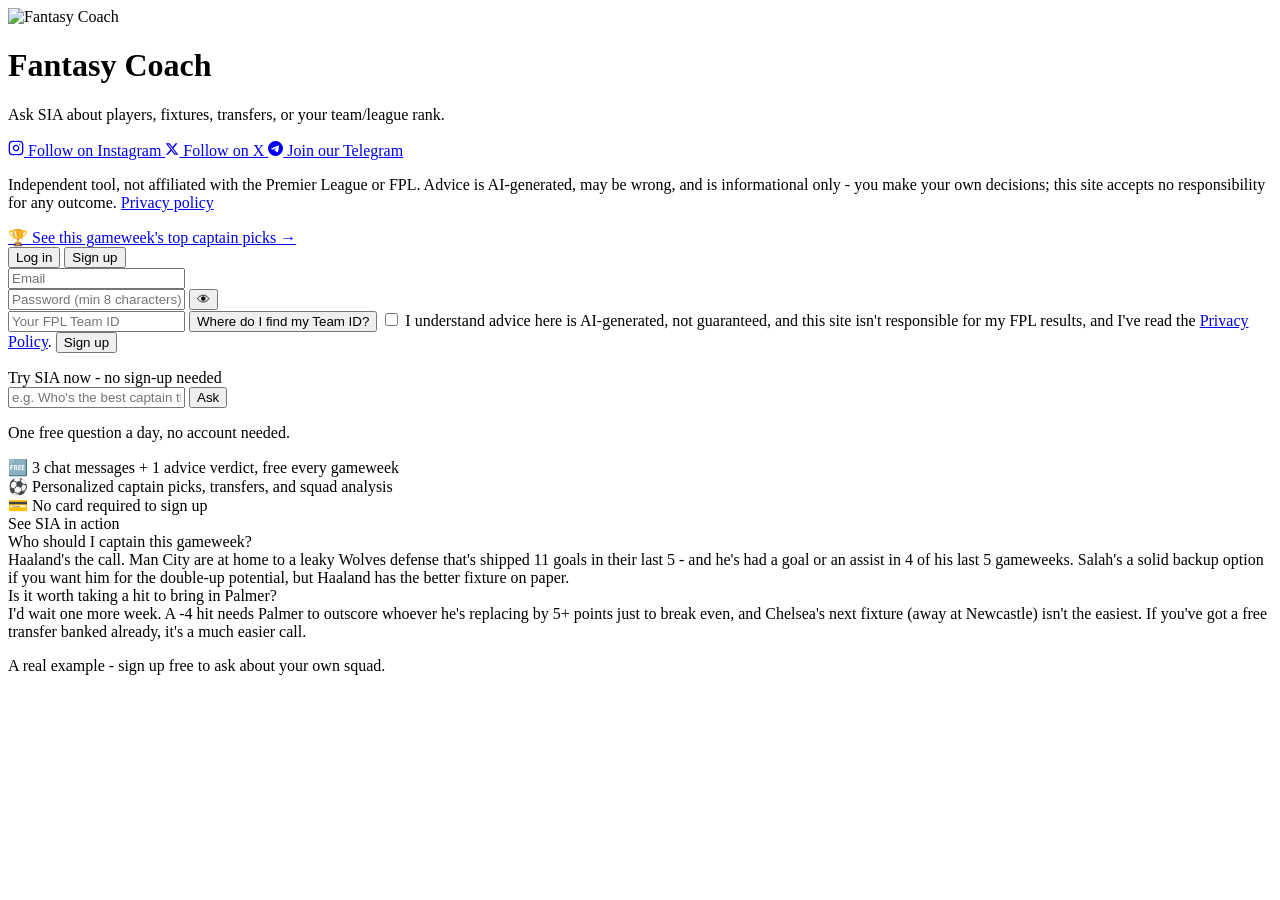
==== frontend/index.html @ 24289732 "Add a privacy policy page at /privacy Covers what the site actually collects (account, usage, purcha" ====
<!doctype html>
<html lang="en">
<head>
  <meta charset="utf-8" />
  <meta name="viewport" content="width=device-width, initial-scale=1" />
  <link rel="icon" type="image/png" href="/static/favicon.png" />
  <title>Fantasy Coach - AI Fantasy Premier League Advice</title>
  <meta name="description" content="Get AI-powered Fantasy Premier League advice from SIA - personalized captain picks, transfer suggestions, chip strategy, and squad analysis for your FPL team. Free to start." />
  <link rel="canonical" href="https://fantasycoach.org/" />
  <meta property="og:type" content="website" />
  <meta property="og:site_name" content="Fantasy Coach" />
  <meta property="og:title" content="Fantasy Coach - AI Fantasy Premier League Advice" />
  <meta property="og:description" content="Ask SIA about players, fixtures, transfers, captaincy, or your team/league rank - personalized FPL advice powered by AI." />
  <meta property="og:url" content="https://fantasycoach.org/" />
  <meta name="twitter:card" content="summary" />
  <meta name="twitter:title" content="Fantasy Coach - AI Fantasy Premier League Advice" />
  <meta name="twitter:description" content="Personalized Fantasy Premier League advice powered by AI - captaincy, transfers, chip strategy, and squad analysis." />
  <link rel="stylesheet" href="/static/style.css" />
</head>
<body>
  <div class="app">
    <header>
      <img src="/static/logo.jpg" alt="Fantasy Coach" class="site-logo" />
      <h1>Fantasy Coach</h1>
      <p class="subtitle">Ask SIA about players, fixtures, transfers, or your team/league rank.</p>
      <a href="https://www.instagram.com/fantasy.coach.ai/" target="_blank" rel="noopener" class="social-link">
        <svg class="social-link-icon" viewBox="0 0 24 24" width="16" height="16" fill="none" stroke="currentColor" stroke-width="2" stroke-linecap="round" stroke-linejoin="round">
          <rect x="2" y="2" width="20" height="20" rx="5" ry="5"></rect>
          <path d="M16 11.37A4 4 0 1 1 12.63 8 4 4 0 0 1 16 11.37z"></path>
          <line x1="17.5" y1="6.5" x2="17.51" y2="6.5"></line>
        </svg>
        Follow on Instagram
      </a>
      <a href="https://x.com/fantasycoachai" target="_blank" rel="noopener" class="social-link">
        <svg class="social-link-icon" viewBox="0 0 24 24" width="14" height="14" fill="currentColor">
          <path d="M18.244 2.25h3.308l-7.227 8.26 8.502 11.24H16.17l-5.214-6.817L4.99 21.75H1.68l7.73-8.835L1.254 2.25H8.08l4.713 6.231zm-1.161 17.52h1.833L7.084 4.126H5.117z"></path>
        </svg>
        Follow on X
      </a>
      <a href="https://t.me/fantasycoachai" target="_blank" rel="noopener" class="social-link">
        <svg class="social-link-icon" viewBox="0 0 24 24" width="15" height="15" fill="currentColor">
          <path d="M11.944 0A12 12 0 0 0 0 12a12 12 0 0 0 12 12 12 12 0 0 0 12-12A12 12 0 0 0 12 0a12 12 0 0 0-.056 0zm4.962 7.224c.1-.002.321.023.465.14a.506.506 0 0 1 .171.325c.016.093.036.306.02.472-.18 1.898-.962 6.502-1.36 8.627-.168.9-.499 1.201-.82 1.23-.696.065-1.225-.46-1.9-.902-1.056-.693-1.653-1.124-2.678-1.8-1.185-.78-.417-1.21.258-1.91.177-.184 3.247-2.977 3.307-3.23.007-.032.014-.15-.056-.212s-.174-.041-.249-.024c-.106.024-1.793 1.14-5.061 3.345-.48.33-.913.49-1.302.48-.428-.008-1.252-.241-1.865-.44-.752-.245-1.349-.374-1.297-.789.027-.216.325-.437.893-.663 3.498-1.524 5.83-2.529 6.998-3.014 3.332-1.386 4.025-1.627 4.476-1.635z"></path>
        </svg>
        Join our Telegram
      </a>
      <p class="disclaimer">
        Independent tool, not affiliated with the Premier League or FPL. Advice is AI-generated, may be
        wrong, and is informational only - you make your own decisions; this site accepts no
        responsibility for any outcome. <a href="/privacy">Privacy policy</a>
      </p>
      <a href="/captain-picks" class="header-captain-picks-banner">
        <span class="header-captain-picks-icon">🏆</span>
        <span>See this gameweek's top captain picks</span>
        <span class="header-captain-picks-arrow">→</span>
      </a>
    </header>

    <div id="auth-section" class="auth-section">
      <div class="auth-tabs">
        <button type="button" id="tab-login" class="tab">Log in</button>
        <button type="button" id="tab-signup" class="tab active">Sign up</button>
      </div>
      <form id="auth-form" class="auth-form">
        <input id="auth-email" type="email" placeholder="Email" autocomplete="email" required />
        <div class="password-field">
          <input id="auth-password" type="password" placeholder="Password (min 8 characters)"
                 autocomplete="current-password" required />
          <button type="button" id="auth-password-toggle" class="password-toggle-btn"
                  aria-label="Show password">👁</button>
        </div>
        <input id="auth-team-id" type="text" inputmode="numeric" placeholder="Your FPL Team ID"
               autocomplete="off" required />
        <button type="button" id="auth-team-id-help-btn" class="auth-team-id-help-btn">
          Where do I find my Team ID?
        </button>
        <div id="auth-team-id-help" class="auth-team-id-help" hidden>
          <ol>
            <li>Log into <a href="https://fantasy.premierleague.com/" target="_blank" rel="noopener">fantasy.premierleague.com</a>
              and open "Points" or "My Team".</li>
            <li>Look at the page's URL - it ends in something like
              <code>/entry/1234567/event/1</code>.</li>
            <li>That number (<code>1234567</code> in the example) is your Team ID - copy it in below.</li>
          </ol>
        </div>
        <p id="auth-team-preview" class="auth-team-preview" hidden></p>
        <label id="auth-agree-row" class="auth-agree-row">
          <input type="checkbox" id="auth-agree" />
          I understand advice here is AI-generated, not guaranteed, and this site isn't
          responsible for my FPL results, and I've read the
          <a href="/privacy" target="_blank" rel="noopener">Privacy Policy</a>.
        </label>
        <button type="submit" id="auth-submit">Sign up</button>
      </form>
      <p id="auth-error" class="auth-error"></p>
    </div>

    <div class="landing-try">
      <div class="landing-try-title">Try SIA now - no sign-up needed</div>
      <form id="try-form" class="landing-try-form">
        <input id="try-input" type="text" maxlength="300" autocomplete="off" required
               placeholder="e.g. Who's the best captain this gameweek?" />
        <button type="submit" id="try-submit">Ask</button>
      </form>
      <div id="try-reply" class="msg assistant landing-try-reply" hidden></div>
      <p id="try-note" class="landing-example-note">One free question a day, no account needed.</p>
    </div>

    <div id="gameweek-bar" class="gameweek-bar"></div>

    <div id="news-feed" class="news-feed" hidden>
      <div class="news-feed-title">📰 Latest FPL news</div>
      <div id="news-feed-list" class="news-feed-list"></div>
    </div>

    <div class="landing-value-prop">
      <div class="landing-value-item"><span>🆓</span> 3 chat messages + 1 advice verdict, free every gameweek</div>
      <div class="landing-value-item"><span>⚽</span> Personalized captain picks, transfers, and squad analysis</div>
      <div class="landing-value-item"><span>💳</span> No card required to sign up</div>
    </div>

    <div class="landing-example">
      <div class="landing-example-title">See SIA in action</div>
      <div class="landing-example-chat">
        <div class="msg user">Who should I captain this gameweek?</div>
        <div class="msg assistant">Haaland's the call. Man City are at home to a leaky Wolves defense that's shipped 11 goals in their last 5 - and he's had a goal or an assist in 4 of his last 5 gameweeks. Salah's a solid backup option if you want him for the double-up potential, but Haaland has the better fixture on paper.</div>
        <div class="msg user">Is it worth taking a hit to bring in Palmer?</div>
        <div class="msg assistant">I'd wait one more week. A -4 hit needs Palmer to outscore whoever he's replacing by 5+ points just to break even, and Chelsea's next fixture (away at Newcastle) isn't the easiest. If you've got a free transfer banked already, it's a much easier call.</div>
      </div>
      <p class="landing-example-note">A real example - sign up free to ask about your own squad.</p>
    </div>

    <div id="app-section" class="app-section" hidden>
      <div class="account-bar">
        <span id="account-email" class="account-email"></span>
        <span id="account-credits" class="credits-badge"></span>
        <span id="golden-badge" class="golden-badge" hidden></span>
        <button type="button" id="buy-small" class="credit-btn">Kick-off · +5 🪙 · $2.49</button>
        <button type="button" id="buy-medium" class="credit-btn">Starting XI · +15 🪙 · $6.29</button>
        <button type="button" id="buy-large" class="credit-btn">Captain · +40 🪙 · $12.49</button>
        <button type="button" id="buy-golden" class="credit-btn golden-btn">🏆 Golden Boot · +60 🪙 &amp; 30 days · $14.99</button>
        <button type="button" id="invite-btn" class="link-btn">Invite a friend</button>
        <form id="promo-form" class="promo-form">
          <input id="promo-code-input" type="text" placeholder="Have a code?" autocomplete="off" />
          <button type="submit" class="link-btn">Redeem</button>
        </form>
        <span id="promo-status" class="promo-status"></span>
        <a href="/admin" id="admin-btn" class="link-btn" hidden>Admin</a>
        <button type="button" id="logout-btn" class="link-btn">Log out</button>
      </div>

      <form id="team-form" class="team-bar">
        <label for="team-id">Your FPL Team ID</label>
        <input id="team-id" type="text" inputmode="numeric" autocomplete="off"
               placeholder="e.g. 1398600" />
        <button type="submit" id="team-save-btn">Save</button>
        <span id="team-status" class="team-status"></span>
        <button type="button" id="show-formation-btn" class="formation-btn">Refresh Formation</button>
      </form>

      <div class="main-layout">
        <div class="formation-panel">
          <div id="squad-section" class="squad-section">
            <div id="squad-placeholder" class="squad-placeholder">
              Save your FPL Team ID above to see your formation.
            </div>
            <div id="squad-content" class="squad-content" hidden>
              <div class="squad-header">
                <div>
                  <div id="squad-team-name" class="squad-team-name"></div>
                  <div id="squad-stat-badges" class="squad-stat-badges"></div>
                  <div id="squad-meta" class="squad-meta"></div>
                  <div id="squad-note" class="squad-note"></div>
                </div>
                <div class="squad-header-actions">
                  <div id="squad-view-toggle" class="squad-view-toggle">
                    <button type="button" id="squad-view-live-btn" class="squad-view-btn active">Live</button>
                    <button type="button" id="squad-view-next-btn" class="squad-view-btn">Next Gameweek</button>
                  </div>
                  <label class="color-mode-label">
                    Shirt colors
                    <select id="color-mode-select">
                      <option value="position">By position</option>
                      <option value="club">By club</option>
                    </select>
                  </label>
                  <button type="button" id="draft-btn" class="advice-btn draft-btn">Edit Draft</button>
                </div>
              </div>

              <div id="draft-toolbar" class="draft-toolbar" hidden>
                <span id="draft-budget" class="draft-budget"></span>
                <span id="draft-transfer-cost" class="draft-transfer-cost"></span>
                <label class="draft-ft-label">
                  Free transfers
                  <input type="number" id="draft-free-transfers" min="0" max="5" value="1" />
                </label>
                <label class="draft-ft-label">
                  Chip
                  <select id="draft-chip-select">
                    <option value="none">None</option>
                    <option value="wildcard">Wildcard</option>
                    <option value="freehit">Free Hit</option>
                  </select>
                </label>
                <button type="button" id="draft-advice-btn" class="draft-advice-btn">Get Draft Advice (2 credits)</button>
                <button type="button" id="draft-save-btn" class="draft-save-btn">Save Draft</button>
                <button type="button" id="draft-cancel-btn" class="link-btn">Exit Draft</button>
              </div>

              <div id="squad-chips" class="squad-chips"></div>
              <div id="pitch" class="pitch"></div>
              <div class="bench-label">Bench</div>
              <div id="bench" class="bench"></div>
              <div id="points-legend" class="points-legend">
                <span class="points-legend-item"><span class="points-legend-dot status-not-started"></span> Not started</span>
                <span class="points-legend-item"><span class="points-legend-dot status-live"></span> Live</span>
                <span class="points-legend-item"><span class="points-legend-dot status-finished"></span> Match ended</span>
              </div>

              <div id="draft-preview" class="draft-preview" hidden>
                <div class="draft-preview-header">
                  <div>
                    <div class="draft-preview-title">Suggested Formation</div>
                    <div id="draft-preview-summary" class="draft-preview-summary"></div>
                    <div id="draft-preview-cost" class="draft-preview-cost"></div>
                  </div>
                  <div class="draft-preview-actions">
                    <button type="button" id="draft-apply-btn" class="draft-save-btn">Apply Suggestions</button>
                    <button type="button" id="draft-preview-close" class="link-btn">Dismiss</button>
                  </div>
                </div>
                <div id="draft-preview-pitch" class="pitch"></div>
                <div class="bench-label">Bench</div>
                <div id="draft-preview-bench" class="bench"></div>
              </div>
            </div>
          </div>
        </div>

        <div class="chat-panel">
          <div class="chat-panel-title">Chat with SIA</div>
          <div id="chat" class="chat"></div>
          <div id="suggested-questions" class="suggested-questions"></div>
          <form id="form" class="composer">
            <input id="input" type="text" autocomplete="off" placeholder="e.g. Who should I captain this gameweek?" />
            <button type="submit">Send</button>
          </form>
          <div class="chat-pricing-summary">
            <div class="chat-pricing-title">Credit bundles</div>
            <table class="chat-pricing-table">
              <thead>
                <tr><th>Pack</th><th>Credits</th><th>Price</th><th>Rate</th></tr>
              </thead>
              <tbody>
                <tr>
                  <td><span class="pack-icon pack-icon-small">⚽</span>Kick-off</td>
                  <td>5 🪙</td><td>$2.49</td>
                  <td>
                    <div class="rate-cell">$0.50<div class="rate-bar-track"><div class="rate-bar-fill" style="width:100%"></div></div></div>
                  </td>
                </tr>
                <tr>
                  <td><span class="pack-icon pack-icon-medium">👕</span>Starting XI</td>
                  <td>15 🪙</td><td>$6.29</td>
                  <td>
                    <div class="rate-cell">$0.42<div class="rate-bar-track"><div class="rate-bar-fill" style="width:84%"></div></div></div>
                  </td>
                </tr>
                <tr>
                  <td><span class="pack-icon pack-icon-large">C</span>Captain</td>
                  <td>40 🪙</td><td>$12.49</td>
                  <td>
                    <div class="rate-cell">$0.31<div class="rate-bar-track"><div class="rate-bar-fill" style="width:62%"></div></div></div>
                  </td>
                </tr>
                <tr class="chat-pricing-golden-row">
                  <td><span class="pack-icon pack-icon-golden">🏆</span>Golden Boot</td>
                  <td>60 🪙 + 30 days</td>
                  <td>$14.99</td>
                  <td>
                    <div class="rate-cell">
                      $0.25 <span class="best-rate-badge">Best rate</span>
                      <div class="rate-bar-track"><div class="rate-bar-fill rate-bar-gold" style="width:50%"></div></div>
                    </div>
                  </td>
                </tr>
              </tbody>
            </table>
            <p class="chat-pricing-note">
              3 chats + 1 advice verdict free every gameweek · extra chat 1 credit ·
              extra advice verdict / draft review 2 credits ·
              <strong>⚡ any purchase unlocks SIA's premium AI</strong>
            </p>
            <a href="/pricing" class="chat-pricing-link">Full pricing details →</a>
            <a href="/captain-picks" class="chat-pricing-link">This gameweek's top captain picks →</a>
          </div>
        </div>
      </div>
    </div>
  </div>

  <div id="points-breakdown-popover" class="points-breakdown-popover" hidden>
    <div class="points-breakdown-header">
      <span id="points-breakdown-title"></span>
      <button type="button" id="points-breakdown-close" class="link-btn">Close</button>
    </div>
    <div id="points-breakdown-body" class="points-breakdown-body"></div>
  </div>

  <div id="checkout-modal-overlay" class="checkout-modal-overlay" hidden>
    <div class="checkout-modal">
      <h3>You're about to check out with Whish Pay</h3>
      <p id="checkout-modal-pack" class="checkout-modal-pack"></p>
      <p class="checkout-modal-note">
        Payments are processed via Whish Pay. You'll be sent to a secure Whish page to complete
        payment; credits land in your account automatically once it's confirmed.
      </p>
      <p id="checkout-modal-error" class="checkout-modal-error" hidden></p>
      <div class="checkout-modal-actions">
        <button type="button" id="checkout-modal-cancel" class="link-btn">Cancel</button>
        <button type="button" id="checkout-modal-continue" class="credit-btn">Continue to secure payment</button>
      </div>
    </div>
  </div>

  <div id="draft-search-panel" class="draft-search-panel" hidden>
    <div class="draft-search-box">
      <div class="draft-search-header">
        <span id="draft-search-title"></span>
        <button type="button" id="draft-search-close" class="link-btn">Close</button>
      </div>
      <input id="draft-search-input" type="text" placeholder="Search players..." autocomplete="off" />
      <div id="draft-search-results" class="draft-search-results"></div>
    </div>
  </div>

  <script src="/static/app.js"></script>
</body>
</html>
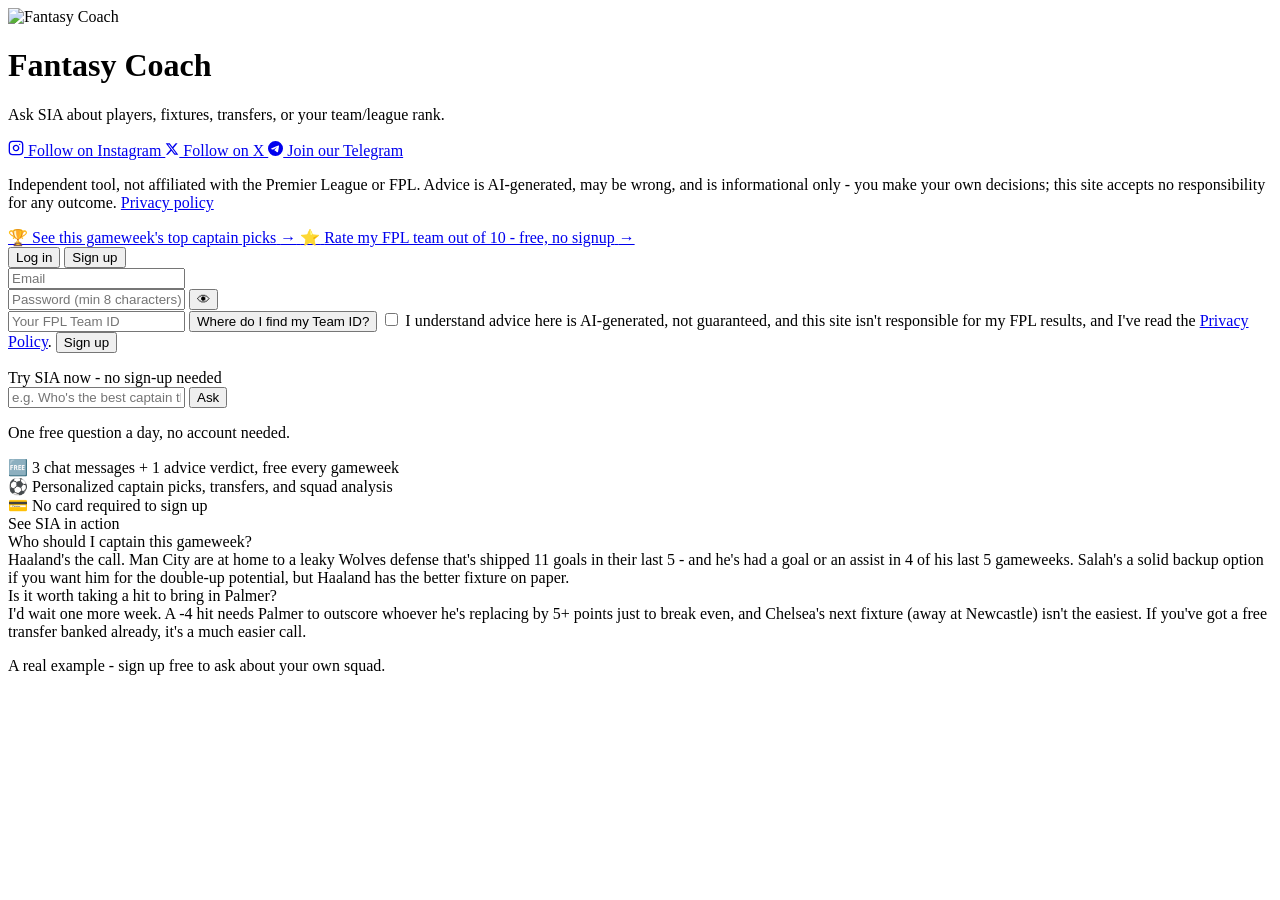
==== commit 0f9cbdce: "Add a free, no-signup Rate My Team tool at /rate-my-team Visitors enter their FPL team ID and SIA ra" ====
--- a/frontend/index.html
+++ b/frontend/index.html
@@ -51,6 +51,11 @@
       <a href="/captain-picks" class="header-captain-picks-banner">
         <span class="header-captain-picks-icon">🏆</span>
         <span>See this gameweek's top captain picks</span>
+        <span class="header-captain-picks-arrow">→</span>
+      </a>
+      <a href="/rate-my-team" class="header-captain-picks-banner">
+        <span class="header-captain-picks-icon">⭐</span>
+        <span>Rate my FPL team out of 10 - free, no signup</span>
         <span class="header-captain-picks-arrow">→</span>
       </a>
     </header>
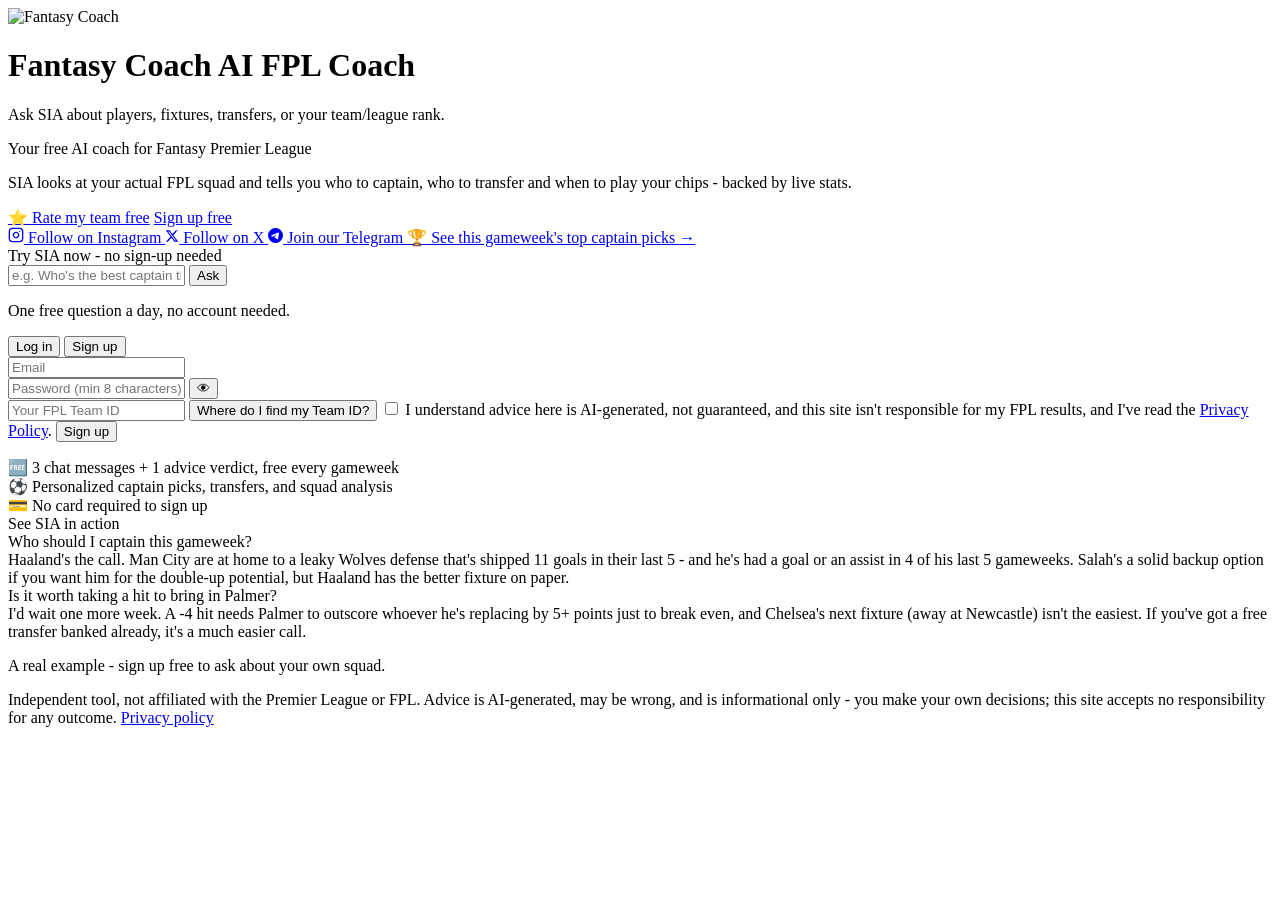
==== commit f6b7d724: "Fix the 11 issues from the site test: landing hero, share image, www redirect and more - Landing: a " ====
--- a/frontend/index.html
+++ b/frontend/index.html
@@ -12,17 +12,46 @@
   <meta property="og:title" content="Fantasy Coach - AI Fantasy Premier League Advice" />
   <meta property="og:description" content="Ask SIA about players, fixtures, transfers, captaincy, or your team/league rank - personalized FPL advice powered by AI." />
   <meta property="og:url" content="https://fantasycoach.org/" />
-  <meta name="twitter:card" content="summary" />
+  <meta property="og:image" content="https://fantasycoach.org/static/og-image.png" />
+  <meta property="og:image:width" content="1200" />
+  <meta property="og:image:height" content="630" />
+  <meta name="twitter:card" content="summary_large_image" />
+  <meta name="twitter:image" content="https://fantasycoach.org/static/og-image.png" />
   <meta name="twitter:title" content="Fantasy Coach - AI Fantasy Premier League Advice" />
   <meta name="twitter:description" content="Personalized Fantasy Premier League advice powered by AI - captaincy, transfers, chip strategy, and squad analysis." />
   <link rel="stylesheet" href="/static/style.css" />
+  <script type="application/ld+json">
+  {
+    "@context": "https://schema.org",
+    "@type": "WebApplication",
+    "name": "Fantasy Coach",
+    "alternateName": "SIA - AI FPL Coach",
+    "url": "https://fantasycoach.org/",
+    "description": "AI coach for Fantasy Premier League: personalized captain picks, transfer advice, chip strategy and squad analysis for your own FPL team.",
+    "applicationCategory": "SportsApplication",
+    "operatingSystem": "Web",
+    "image": "https://fantasycoach.org/static/og-image.png",
+    "offers": {"@type": "Offer", "price": "0", "priceCurrency": "USD"}
+  }
+  </script>
 </head>
 <body>
   <div class="app">
     <header>
       <img src="/static/logo.jpg" alt="Fantasy Coach" class="site-logo" />
-      <h1>Fantasy Coach</h1>
+      <h1>Fantasy Coach <span class="h1-tagline">AI FPL Coach</span></h1>
       <p class="subtitle">Ask SIA about players, fixtures, transfers, or your team/league rank.</p>
+      <div class="landing-hero">
+        <p class="landing-hero-title">Your free AI coach for Fantasy Premier League</p>
+        <p class="landing-hero-text">
+          SIA looks at your actual FPL squad and tells you who to captain, who to transfer and when to
+          play your chips - backed by live stats.
+        </p>
+        <div class="landing-hero-actions">
+          <a href="/rate-my-team" class="landing-hero-btn landing-hero-btn-primary">⭐ Rate my team free</a>
+          <a href="#auth-section" class="landing-hero-btn">Sign up free</a>
+        </div>
+      </div>
       <a href="https://www.instagram.com/fantasy.coach.ai/" target="_blank" rel="noopener" class="social-link">
         <svg class="social-link-icon" viewBox="0 0 24 24" width="16" height="16" fill="none" stroke="currentColor" stroke-width="2" stroke-linecap="round" stroke-linejoin="round">
           <rect x="2" y="2" width="20" height="20" rx="5" ry="5"></rect>
@@ -43,22 +72,23 @@
         </svg>
         Join our Telegram
       </a>
-      <p class="disclaimer">
-        Independent tool, not affiliated with the Premier League or FPL. Advice is AI-generated, may be
-        wrong, and is informational only - you make your own decisions; this site accepts no
-        responsibility for any outcome. <a href="/privacy">Privacy policy</a>
-      </p>
       <a href="/captain-picks" class="header-captain-picks-banner">
         <span class="header-captain-picks-icon">🏆</span>
         <span>See this gameweek's top captain picks</span>
         <span class="header-captain-picks-arrow">→</span>
       </a>
-      <a href="/rate-my-team" class="header-captain-picks-banner">
-        <span class="header-captain-picks-icon">⭐</span>
-        <span>Rate my FPL team out of 10 - free, no signup</span>
-        <span class="header-captain-picks-arrow">→</span>
-      </a>
     </header>
+
+    <div class="landing-try">
+      <div class="landing-try-title">Try SIA now - no sign-up needed</div>
+      <form id="try-form" class="landing-try-form">
+        <input id="try-input" type="text" maxlength="300" autocomplete="off" required
+               placeholder="e.g. Who's the best captain this gameweek?" />
+        <button type="submit" id="try-submit">Ask</button>
+      </form>
+      <div id="try-reply" class="msg assistant landing-try-reply" hidden></div>
+      <p id="try-note" class="landing-example-note">One free question a day, no account needed.</p>
+    </div>
 
     <div id="auth-section" class="auth-section">
       <div class="auth-tabs">
@@ -99,22 +129,12 @@
       <p id="auth-error" class="auth-error"></p>
     </div>
 
-    <div class="landing-try">
-      <div class="landing-try-title">Try SIA now - no sign-up needed</div>
-      <form id="try-form" class="landing-try-form">
-        <input id="try-input" type="text" maxlength="300" autocomplete="off" required
-               placeholder="e.g. Who's the best captain this gameweek?" />
-        <button type="submit" id="try-submit">Ask</button>
-      </form>
-      <div id="try-reply" class="msg assistant landing-try-reply" hidden></div>
-      <p id="try-note" class="landing-example-note">One free question a day, no account needed.</p>
-    </div>
-
     <div id="gameweek-bar" class="gameweek-bar"></div>
 
     <div id="news-feed" class="news-feed" hidden>
       <div class="news-feed-title">📰 Latest FPL news</div>
       <div id="news-feed-list" class="news-feed-list"></div>
+      <button type="button" id="news-feed-more" class="news-feed-more" hidden></button>
     </div>
 
     <div class="landing-value-prop">
@@ -302,6 +322,12 @@
         </div>
       </div>
     </div>
+
+    <p class="disclaimer site-footer-disclaimer">
+      Independent tool, not affiliated with the Premier League or FPL. Advice is AI-generated, may be
+      wrong, and is informational only - you make your own decisions; this site accepts no
+      responsibility for any outcome. <a href="/privacy">Privacy policy</a>
+    </p>
   </div>
 
   <div id="points-breakdown-popover" class="points-breakdown-popover" hidden>
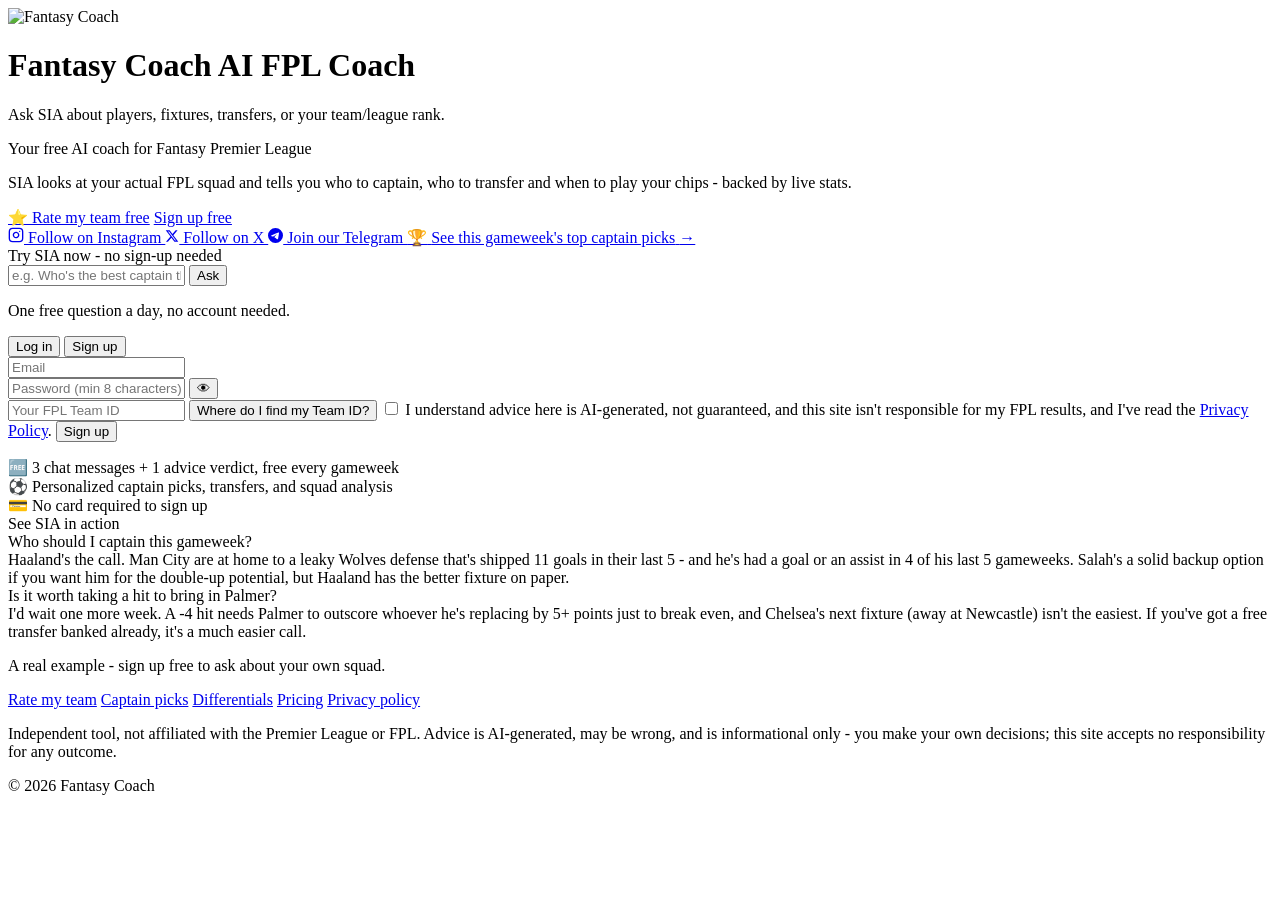
==== commit 3729fda4: "Give the site a proper footer instead of a privacy link tacked onto the disclaimer The home, pricing" ====
--- a/frontend/index.html
+++ b/frontend/index.html
@@ -323,11 +323,21 @@
       </div>
     </div>
 
-    <p class="disclaimer site-footer-disclaimer">
-      Independent tool, not affiliated with the Premier League or FPL. Advice is AI-generated, may be
-      wrong, and is informational only - you make your own decisions; this site accepts no
-      responsibility for any outcome. <a href="/privacy">Privacy policy</a>
-    </p>
+    <footer class="site-footer">
+      <nav class="site-footer-links" aria-label="Site">
+        <a href="/rate-my-team">Rate my team</a>
+        <a href="/captain-picks">Captain picks</a>
+        <a href="/differentials">Differentials</a>
+        <a href="/pricing">Pricing</a>
+        <a href="/privacy">Privacy policy</a>
+      </nav>
+      <p class="site-footer-disclaimer">
+        Independent tool, not affiliated with the Premier League or FPL. Advice is AI-generated, may be
+        wrong, and is informational only - you make your own decisions; this site accepts no
+        responsibility for any outcome.
+      </p>
+      <p class="site-footer-copy">© 2026 Fantasy Coach</p>
+    </footer>
   </div>
 
   <div id="points-breakdown-popover" class="points-breakdown-popover" hidden>
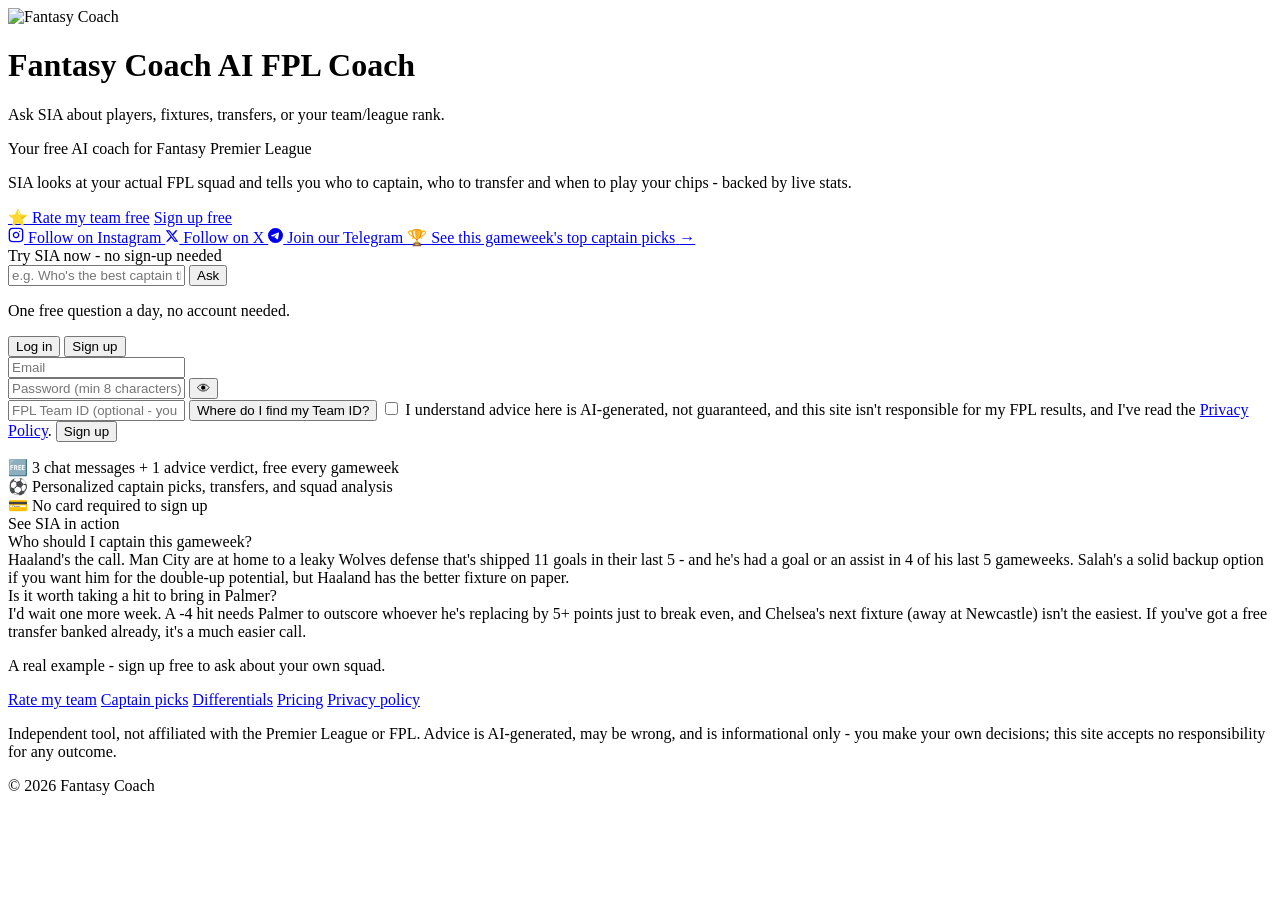
==== commit 8347272a: "Make the FPL team ID optional at sign-up A boosted Instagram post brought 136 visitors in a day and " ====
--- a/frontend/index.html
+++ b/frontend/index.html
@@ -103,8 +103,8 @@
           <button type="button" id="auth-password-toggle" class="password-toggle-btn"
                   aria-label="Show password">👁</button>
         </div>
-        <input id="auth-team-id" type="text" inputmode="numeric" placeholder="Your FPL Team ID"
-               autocomplete="off" required />
+        <input id="auth-team-id" type="text" inputmode="numeric"
+               placeholder="FPL Team ID (optional - you can add it later)" autocomplete="off" />
         <button type="button" id="auth-team-id-help-btn" class="auth-team-id-help-btn">
           Where do I find my Team ID?
         </button>
